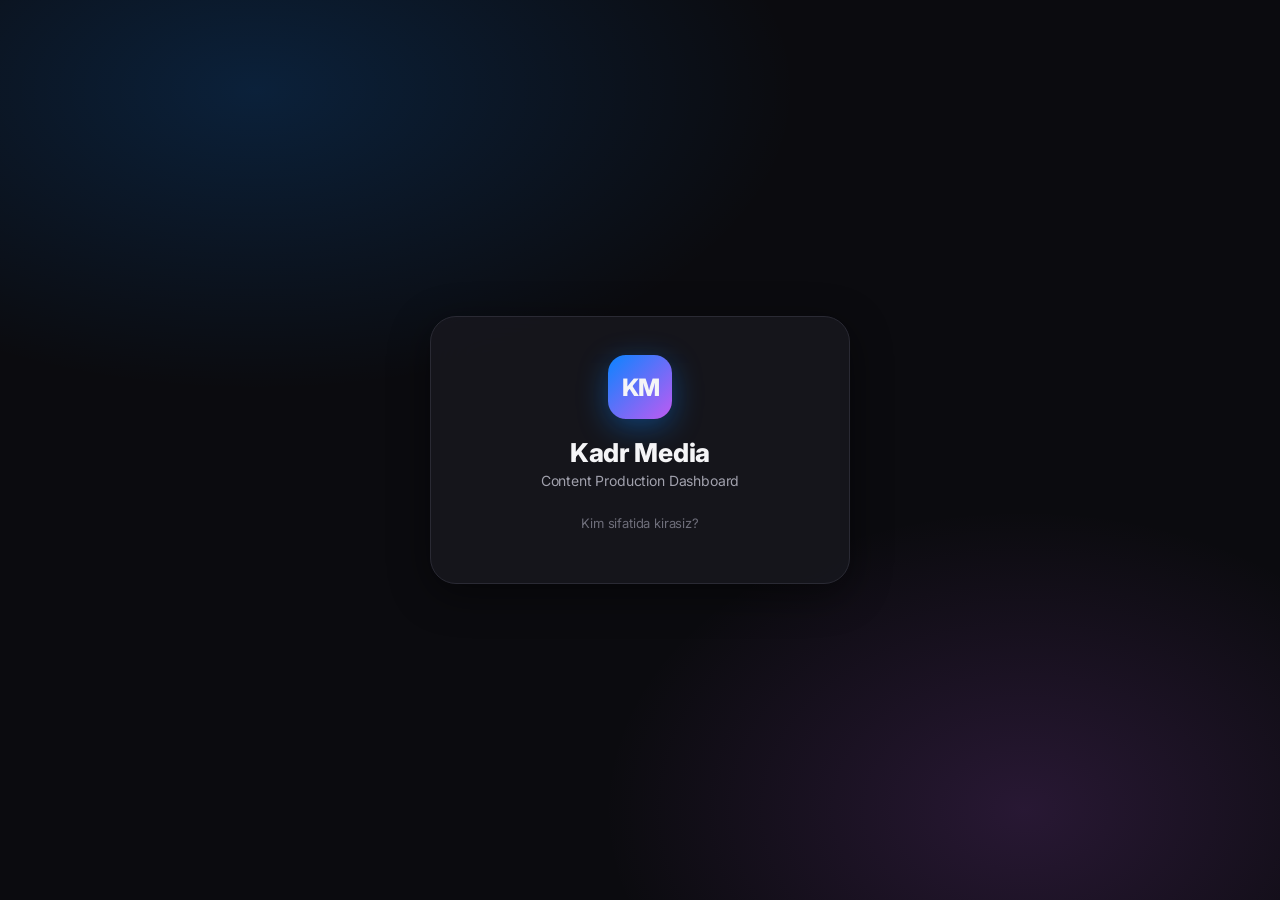
==== public/index.html @ e619c549 "Add files via upload" ====
<!DOCTYPE html>
<html lang="uz">
<head>
  <meta charset="UTF-8" />
  <meta name="viewport" content="width=device-width, initial-scale=1.0, maximum-scale=1.0, user-scalable=no" />
  <meta name="theme-color" content="#0b0b0f" />
  <title>Kadr Media · Dashboard</title>
  <link rel="preconnect" href="https://fonts.googleapis.com" />
  <link rel="preconnect" href="https://fonts.gstatic.com" crossorigin />
  <link href="https://fonts.googleapis.com/css2?family=Inter:wght@400;500;600;700;800&display=swap" rel="stylesheet" />
  <link rel="stylesheet" href="styles.css" />
</head>
<body>

  <!-- ===== LOGIN ===== -->
  <div id="login" class="login-screen">
    <div class="login-card">
      <div class="login-logo">KM</div>
      <h1>Kadr Media</h1>
      <p class="login-sub">Content Production Dashboard</p>
      <p class="login-hint">Kim sifatida kirasiz?</p>
      <div id="loginUsers" class="login-users"></div>
    </div>
  </div>

  <!-- ===== APP ===== -->
  <div id="app" class="app hidden">

    <!-- Sidebar (desktop) / Topbar -->
    <aside class="sidebar">
      <div class="brand">
        <div class="brand-logo">KM</div>
        <div>
          <div class="brand-name">Kadr Media</div>
          <div class="brand-sub">Production OS</div>
        </div>
      </div>

      <nav class="nav">
        <button class="nav-btn active" data-view="dashboard">
          <span class="ic">▦</span> Boshqaruv paneli
        </button>
        <button class="nav-btn" data-view="projects">
          <span class="ic">▣</span> Loyihalar
        </button>
        <button class="nav-btn" data-view="team">
          <span class="ic">◍</span> Jamoa yuklamasi
        </button>
        <button class="nav-btn ceo-only" data-view="ceo">
          <span class="ic">★</span> CEO ko'rinishi
        </button>
      </nav>

      <div class="sidebar-foot">
        <div class="me">
          <div class="me-avatar" id="meAvatar">?</div>
          <div class="me-info">
            <div class="me-name" id="meName">—</div>
            <div class="me-role" id="meRole">—</div>
          </div>
        </div>
        <button class="logout-btn" id="logoutBtn">Chiqish</button>
      </div>
    </aside>

    <!-- Main -->
    <main class="main">
      <header class="topbar">
        <div>
          <h2 id="viewTitle">Boshqaruv paneli</h2>
          <p id="viewSub" class="muted">Bugungi holat — bir qarashda</p>
        </div>
        <div class="topbar-actions">
          <div class="search-box">
            <span>⌕</span>
            <input id="searchInput" type="text" placeholder="Loyiha qidirish..." />
          </div>
          <button class="btn-primary" id="addBtn">+ Loyiha</button>
        </div>
      </header>

      <div class="content" id="content"></div>
    </main>

    <!-- Mobile bottom nav -->
    <nav class="mobile-nav">
      <button class="m-btn active" data-view="dashboard"><span>▦</span>Panel</button>
      <button class="m-btn" data-view="projects"><span>▣</span>Loyihalar</button>
      <button class="m-btn" data-view="team"><span>◍</span>Jamoa</button>
      <button class="m-btn ceo-only" data-view="ceo"><span>★</span>CEO</button>
    </nav>
  </div>

  <!-- ===== MODAL ===== -->
  <div id="modal" class="modal-overlay hidden">
    <div class="modal">
      <div class="modal-head">
        <h3 id="modalTitle">Loyiha</h3>
        <button class="modal-close" id="modalClose">✕</button>
      </div>
      <div class="modal-body" id="modalBody"></div>
    </div>
  </div>

  <div id="toast" class="toast hidden"></div>

  <script src="app.js"></script>
</body>
</html>
---- public/styles.css ----
/* ============================================================
   Kadr Media Dashboard — Styles (Apple / Notion / Monday uslubi)
   ============================================================ */

:root {
  --bg: #0b0b0f;
  --bg-soft: #141419;
  --surface: #1a1a21;
  --surface-2: #21212a;
  --border: #2a2a34;
  --border-soft: #232330;
  --text: #f5f5f7;
  --text-2: #a1a1ad;
  --text-3: #6e6e7a;

  --blue: #0a84ff;
  --purple: #bf5af2;
  --green: #30d158;
  --orange: #ff9f0a;
  --red: #ff453a;
  --pink: #ff375f;
  --yellow: #ffd60a;

  --radius: 18px;
  --radius-sm: 12px;
  --shadow: 0 10px 40px rgba(0, 0, 0, 0.45);
  --shadow-sm: 0 4px 18px rgba(0, 0, 0, 0.3);
}

* { box-sizing: border-box; margin: 0; padding: 0; }

body {
  font-family: 'Inter', -apple-system, BlinkMacSystemFont, 'SF Pro Display', sans-serif;
  background: var(--bg);
  color: var(--text);
  -webkit-font-smoothing: antialiased;
  letter-spacing: -0.01em;
}

.hidden { display: none !important; }
.muted { color: var(--text-2); font-size: 13px; }

/* ===== LOGIN ===== */
.login-screen {
  position: fixed; inset: 0;
  display: flex; align-items: center; justify-content: center;
  background:
    radial-gradient(900px 500px at 20% 10%, rgba(10,132,255,0.18), transparent 60%),
    radial-gradient(700px 500px at 80% 90%, rgba(191,90,242,0.16), transparent 60%),
    var(--bg);
  padding: 24px;
}
.login-card {
  width: 100%; max-width: 420px;
  background: rgba(26,26,33,0.7);
  backdrop-filter: blur(30px);
  border: 1px solid var(--border);
  border-radius: 26px;
  padding: 38px 30px;
  text-align: center;
  box-shadow: var(--shadow);
}
.login-logo {
  width: 64px; height: 64px; margin: 0 auto 18px;
  border-radius: 18px;
  background: linear-gradient(135deg, var(--blue), var(--purple));
  display: flex; align-items: center; justify-content: center;
  font-weight: 800; font-size: 24px; letter-spacing: -1px;
  box-shadow: 0 8px 30px rgba(10,132,255,0.4);
}
.login-card h1 { font-size: 26px; font-weight: 800; }
.login-sub { color: var(--text-2); font-size: 14px; margin-top: 4px; }
.login-hint { color: var(--text-3); font-size: 13px; margin: 26px 0 14px; }
.login-users { display: flex; flex-direction: column; gap: 10px; }
.login-user {
  display: flex; align-items: center; gap: 14px;
  padding: 13px 16px; border-radius: 14px;
  background: var(--surface-2); border: 1px solid var(--border);
  cursor: pointer; transition: all .18s ease; text-align: left;
}
.login-user:hover { transform: translateY(-2px); border-color: var(--blue); background: var(--surface); }
.login-user .av {
  width: 40px; height: 40px; border-radius: 12px; flex-shrink: 0;
  display: flex; align-items: center; justify-content: center;
  font-weight: 700; color: #fff; font-size: 16px;
}
.login-user .lu-name { font-weight: 600; font-size: 15px; }
.login-user .lu-role { color: var(--text-2); font-size: 12px; }

/* ===== APP LAYOUT ===== */
.app { display: flex; min-height: 100vh; }

.sidebar {
  width: 260px; flex-shrink: 0;
  background: var(--bg-soft);
  border-right: 1px solid var(--border-soft);
  display: flex; flex-direction: column;
  padding: 22px 16px;
  position: sticky; top: 0; height: 100vh;
}
.brand { display: flex; align-items: center; gap: 12px; padding: 4px 8px 22px; }
.brand-logo {
  width: 42px; height: 42px; border-radius: 12px;
  background: linear-gradient(135deg, var(--blue), var(--purple));
  display: flex; align-items: center; justify-content: center;
  font-weight: 800; font-size: 17px;
}
.brand-name { font-weight: 700; font-size: 16px; }
.brand-sub { color: var(--text-3); font-size: 11px; text-transform: uppercase; letter-spacing: 1px; }

.nav { display: flex; flex-direction: column; gap: 4px; flex: 1; }
.nav-btn {
  display: flex; align-items: center; gap: 12px;
  padding: 11px 14px; border-radius: 11px;
  background: transparent; border: none; color: var(--text-2);
  font-size: 14px; font-weight: 500; cursor: pointer;
  font-family: inherit; text-align: left; transition: all .15s;
}
.nav-btn .ic { font-size: 15px; width: 18px; text-align: center; }
.nav-btn:hover { background: var(--surface); color: var(--text); }
.nav-btn.active { background: var(--surface-2); color: var(--text); box-shadow: var(--shadow-sm); }

.sidebar-foot { border-top: 1px solid var(--border-soft); padding-top: 16px; }
.me { display: flex; align-items: center; gap: 11px; padding: 0 6px 12px; }
.me-avatar {
  width: 38px; height: 38px; border-radius: 11px;
  display: flex; align-items: center; justify-content: center;
  font-weight: 700; color: #fff;
}
.me-name { font-weight: 600; font-size: 14px; }
.me-role { color: var(--text-3); font-size: 11px; }
.logout-btn {
  width: 100%; padding: 9px; border-radius: 10px;
  background: var(--surface); border: 1px solid var(--border);
  color: var(--text-2); cursor: pointer; font-family: inherit; font-size: 13px;
}
.logout-btn:hover { color: var(--red); border-color: var(--red); }

/* ===== MAIN ===== */
.main { flex: 1; min-width: 0; display: flex; flex-direction: column; }
.topbar {
  display: flex; align-items: center; justify-content: space-between;
  padding: 24px 30px; gap: 16px;
  border-bottom: 1px solid var(--border-soft);
  position: sticky; top: 0; background: rgba(11,11,15,0.8);
  backdrop-filter: blur(20px); z-index: 20;
}
.topbar h2 { font-size: 22px; font-weight: 700; }
.topbar-actions { display: flex; align-items: center; gap: 12px; }
.search-box {
  display: flex; align-items: center; gap: 8px;
  background: var(--surface); border: 1px solid var(--border);
  border-radius: 11px; padding: 9px 13px; color: var(--text-3);
}
.search-box input {
  background: transparent; border: none; outline: none;
  color: var(--text); font-family: inherit; font-size: 14px; width: 180px;
}
.btn-primary {
  background: linear-gradient(135deg, var(--blue), #0066d6);
  color: #fff; border: none; border-radius: 11px;
  padding: 10px 18px; font-weight: 600; font-size: 14px;
  cursor: pointer; font-family: inherit; white-space: nowrap;
  box-shadow: 0 6px 20px rgba(10,132,255,0.35); transition: transform .15s;
}
.btn-primary:hover { transform: translateY(-1px); }

.content { padding: 26px 30px 90px; }

/* ===== STAT CARDS ===== */
.stats-grid {
  display: grid; grid-template-columns: repeat(4, 1fr);
  gap: 16px; margin-bottom: 26px;
}
.stat-card {
  background: var(--surface); border: 1px solid var(--border-soft);
  border-radius: var(--radius); padding: 20px;
  position: relative; overflow: hidden;
}
.stat-card .stat-ic {
  width: 40px; height: 40px; border-radius: 11px;
  display: flex; align-items: center; justify-content: center;
  font-size: 18px; margin-bottom: 14px;
}
.stat-val { font-size: 32px; font-weight: 800; line-height: 1; }
.stat-label { color: var(--text-2); font-size: 13px; margin-top: 6px; }
.stat-card.accent-blue .stat-ic { background: rgba(10,132,255,.15); color: var(--blue); }
.stat-card.accent-red .stat-ic { background: rgba(255,69,58,.15); color: var(--red); }
.stat-card.accent-green .stat-ic { background: rgba(48,209,88,.15); color: var(--green); }
.stat-card.accent-orange .stat-ic { background: rgba(255,159,10,.15); color: var(--orange); }

/* ===== SECTION ===== */
.section-head {
  display: flex; align-items: center; justify-content: space-between;
  margin: 26px 0 14px;
}
.section-head h3 { font-size: 17px; font-weight: 700; }
.filter-row { display: flex; gap: 8px; flex-wrap: wrap; margin-bottom: 18px; }
.chip {
  padding: 7px 14px; border-radius: 20px; font-size: 13px;
  background: var(--surface); border: 1px solid var(--border);
  color: var(--text-2); cursor: pointer; font-family: inherit; transition: all .15s;
}
.chip:hover { color: var(--text); }
.chip.active { background: var(--text); color: var(--bg); border-color: var(--text); font-weight: 600; }

/* ===== PROJECT CARDS ===== */
.cards-grid {
  display: grid; grid-template-columns: repeat(auto-fill, minmax(330px, 1fr));
  gap: 16px;
}
.project-card {
  background: var(--surface); border: 1px solid var(--border-soft);
  border-radius: var(--radius); padding: 18px; cursor: pointer;
  transition: all .18s ease; position: relative;
}
.project-card:hover { transform: translateY(-3px); border-color: var(--border); box-shadow: var(--shadow); }
.pc-top { display: flex; justify-content: space-between; align-items: flex-start; gap: 10px; margin-bottom: 4px; }
.pc-name { font-weight: 700; font-size: 16px; line-height: 1.3; }
.pc-client { color: var(--text-2); font-size: 13px; margin-bottom: 14px; }

.pc-badges { display: flex; gap: 6px; flex-wrap: wrap; }
.badge {
  font-size: 11px; font-weight: 600; padding: 3px 9px; border-radius: 7px;
  display: inline-flex; align-items: center; gap: 4px;
}
.badge.overdue { background: rgba(255,69,58,.16); color: var(--red); }
.badge.risk { background: rgba(255,159,10,.16); color: var(--orange); }
.badge.done { background: rgba(48,209,88,.16); color: var(--green); }

/* progress */
.pc-progress { margin: 14px 0; }
.progress-bar { height: 7px; background: var(--surface-2); border-radius: 6px; overflow: hidden; }
.progress-fill { height: 100%; border-radius: 6px; background: linear-gradient(90deg, var(--blue), var(--green)); transition: width .4s; }
.pc-progress-label { display: flex; justify-content: space-between; font-size: 12px; color: var(--text-2); margin-top: 7px; }

/* stages mini */
.pc-stages { display: flex; gap: 6px; margin: 14px 0 4px; }
.stage-dot {
  flex: 1; text-align: center; font-size: 10px; padding: 6px 2px;
  border-radius: 8px; font-weight: 600; color: var(--text-3);
  background: var(--surface-2); border: 1px solid transparent;
}
.stage-dot.jarayonda { color: var(--orange); background: rgba(255,159,10,.12); }
.stage-dot.tayyor { color: var(--green); background: rgba(48,209,88,.14); }

.pc-foot {
  display: flex; align-items: center; justify-content: space-between;
  margin-top: 14px; padding-top: 14px; border-top: 1px solid var(--border-soft);
}
.pc-resp { display: flex; align-items: center; gap: 8px; }
.mini-av {
  width: 26px; height: 26px; border-radius: 8px;
  display: flex; align-items: center; justify-content: center;
  font-size: 11px; font-weight: 700; color: #fff;
}
.pc-resp span { font-size: 13px; color: var(--text-2); }
.pc-deadline { font-size: 12px; color: var(--text-2); }
.pc-deadline.late { color: var(--red); font-weight: 600; }
.pc-deadline.soon { color: var(--orange); font-weight: 600; }

/* problem strip */
.pc-problem {
  margin-top: 12px; padding: 9px 12px; border-radius: 10px;
  background: rgba(255,69,58,.1); border: 1px solid rgba(255,69,58,.2);
  font-size: 12px; color: #ff8c84; display: flex; gap: 7px;
}

/* ===== TEAM / WORKLOAD ===== */
.team-grid { display: grid; grid-template-columns: repeat(auto-fill, minmax(280px, 1fr)); gap: 16px; }
.team-card { background: var(--surface); border: 1px solid var(--border-soft); border-radius: var(--radius); padding: 20px; }
.team-head { display: flex; align-items: center; gap: 12px; margin-bottom: 16px; }
.team-av { width: 46px; height: 46px; border-radius: 13px; display: flex; align-items: center; justify-content: center; font-weight: 700; color: #fff; font-size: 17px; }
.team-name { font-weight: 700; font-size: 16px; }
.team-role { color: var(--text-3); font-size: 12px; }
.wl-bars { display: flex; flex-direction: column; gap: 10px; }
.wl-row { display: flex; align-items: center; justify-content: space-between; font-size: 13px; }
.wl-row .lbl { color: var(--text-2); }
.wl-row .val { font-weight: 700; }
.wl-meter { height: 8px; border-radius: 6px; background: var(--surface-2); overflow: hidden; margin-top: 4px; }
.wl-meter-fill { height: 100%; border-radius: 6px; }

/* ===== CEO ===== */
.ceo-grid { display: grid; grid-template-columns: 1.4fr 1fr; gap: 16px; align-items: start; }
.panel { background: var(--surface); border: 1px solid var(--border-soft); border-radius: var(--radius); padding: 20px; margin-bottom: 16px; }
.panel h3 { font-size: 16px; margin-bottom: 14px; display: flex; align-items: center; gap: 8px; }
.ceo-list { display: flex; flex-direction: column; gap: 10px; }
.ceo-item {
  display: flex; align-items: center; justify-content: space-between; gap: 10px;
  padding: 12px 14px; border-radius: 12px; background: var(--surface-2);
  cursor: pointer; transition: background .15s;
}
.ceo-item:hover { background: var(--border); }
.ceo-item .ci-left { display: flex; align-items: center; gap: 11px; min-width: 0; }
.ceo-item .ci-name { font-weight: 600; font-size: 14px; }
.ceo-item .ci-sub { color: var(--text-3); font-size: 12px; }
.pill { font-size: 11px; font-weight: 600; padding: 4px 10px; border-radius: 20px; white-space: nowrap; }
.pill.red { background: rgba(255,69,58,.16); color: var(--red); }
.pill.orange { background: rgba(255,159,10,.16); color: var(--orange); }
.pill.green { background: rgba(48,209,88,.16); color: var(--green); }
.pill.blue { background: rgba(10,132,255,.16); color: var(--blue); }

.activity-item { display: flex; gap: 11px; padding: 10px 0; border-bottom: 1px solid var(--border-soft); font-size: 13px; }
.activity-item:last-child { border: none; }
.activity-dot { width: 8px; height: 8px; border-radius: 50%; background: var(--green); margin-top: 6px; flex-shrink: 0; }
.activity-item .at-time { color: var(--text-3); font-size: 11px; margin-left: auto; white-space: nowrap; }

/* ===== MODAL ===== */
.modal-overlay {
  position: fixed; inset: 0; background: rgba(0,0,0,.6);
  backdrop-filter: blur(6px); z-index: 100;
  display: flex; align-items: center; justify-content: center; padding: 20px;
}
.modal {
  width: 100%; max-width: 560px; max-height: 90vh; overflow-y: auto;
  background: var(--bg-soft); border: 1px solid var(--border);
  border-radius: 22px; box-shadow: var(--shadow);
}
.modal-head {
  display: flex; align-items: center; justify-content: space-between;
  padding: 22px 24px 16px; position: sticky; top: 0;
  background: var(--bg-soft); border-bottom: 1px solid var(--border-soft); z-index: 2;
}
.modal-head h3 { font-size: 19px; font-weight: 700; }
.modal-close {
  width: 32px; height: 32px; border-radius: 9px; border: none;
  background: var(--surface); color: var(--text-2); cursor: pointer; font-size: 15px;
}
.modal-close:hover { color: var(--text); }
.modal-body { padding: 22px 24px 26px; }

.field { margin-bottom: 16px; }
.field label { display: block; font-size: 13px; font-weight: 600; color: var(--text-2); margin-bottom: 7px; }
.field input, .field select, .field textarea {
  width: 100%; padding: 11px 13px; border-radius: 11px;
  background: var(--surface); border: 1px solid var(--border);
  color: var(--text); font-family: inherit; font-size: 14px; outline: none;
}
.field input:focus, .field select:focus, .field textarea:focus { border-color: var(--blue); }
.field textarea { resize: vertical; min-height: 64px; }
.field-row { display: grid; grid-template-columns: 1fr 1fr; gap: 12px; }

.stage-editor { display: flex; flex-direction: column; gap: 10px; }
.stage-edit-row { display: flex; align-items: center; justify-content: space-between; gap: 12px; }
.stage-edit-row .sname { font-size: 14px; font-weight: 600; }
.seg { display: flex; background: var(--surface); border-radius: 10px; padding: 3px; border: 1px solid var(--border); }
.seg button {
  border: none; background: transparent; color: var(--text-3);
  font-family: inherit; font-size: 12px; font-weight: 600;
  padding: 6px 11px; border-radius: 8px; cursor: pointer; white-space: nowrap;
}
.seg button.on-k { background: var(--surface-2); color: var(--text); }
.seg button.on-j { background: rgba(255,159,10,.2); color: var(--orange); }
.seg button.on-t { background: rgba(48,209,88,.2); color: var(--green); }

.modal-actions { display: flex; gap: 10px; margin-top: 22px; }
.btn-save { flex: 1; background: linear-gradient(135deg, var(--blue), #0066d6); color: #fff; border: none; border-radius: 12px; padding: 13px; font-weight: 700; font-size: 15px; cursor: pointer; font-family: inherit; }
.btn-del { background: var(--surface); color: var(--red); border: 1px solid var(--border); border-radius: 12px; padding: 13px 18px; cursor: pointer; font-family: inherit; font-weight: 600; }
.divider { height: 1px; background: var(--border-soft); margin: 20px 0; }
.sec-label { font-size: 12px; text-transform: uppercase; letter-spacing: 1px; color: var(--text-3); margin-bottom: 12px; font-weight: 700; }

/* ===== TOAST ===== */
.toast {
  position: fixed; bottom: 28px; left: 50%; transform: translateX(-50%);
  background: var(--surface-2); border: 1px solid var(--border);
  padding: 13px 22px; border-radius: 13px; font-size: 14px; font-weight: 600;
  z-index: 200; box-shadow: var(--shadow); animation: toastIn .25s ease;
}
@keyframes toastIn { from { opacity: 0; transform: translate(-50%, 12px); } to { opacity: 1; transform: translate(-50%, 0); } }

.empty { text-align: center; padding: 60px 20px; color: var(--text-3); }
.empty .em-ic { font-size: 40px; margin-bottom: 12px; }

/* ===== MOBILE NAV ===== */
.mobile-nav { display: none; }

/* ===== RESPONSIVE ===== */
@media (max-width: 1100px) {
  .stats-grid { grid-template-columns: repeat(2, 1fr); }
  .ceo-grid { grid-template-columns: 1fr; }
}
@media (max-width: 820px) {
  .sidebar { display: none; }
  .topbar { padding: 16px 18px; position: sticky; }
  .topbar h2 { font-size: 19px; }
  .search-box { display: none; }
  .content { padding: 18px 16px 100px; }
  .cards-grid { grid-template-columns: 1fr; }
  .stats-grid { gap: 12px; }
  .stat-val { font-size: 26px; }
  .field-row { grid-template-columns: 1fr; }

  .mobile-nav {
    display: flex; position: fixed; bottom: 0; left: 0; right: 0;
    background: rgba(20,20,25,0.92); backdrop-filter: blur(20px);
    border-top: 1px solid var(--border); padding: 8px 8px calc(8px + env(safe-area-inset-bottom));
    z-index: 50; justify-content: space-around;
  }
  .m-btn {
    flex: 1; display: flex; flex-direction: column; align-items: center; gap: 3px;
    background: none; border: none; color: var(--text-3);
    font-family: inherit; font-size: 11px; font-weight: 600; padding: 6px; cursor: pointer;
  }
  .m-btn span { font-size: 18px; }
  .m-btn.active { color: var(--blue); }
}
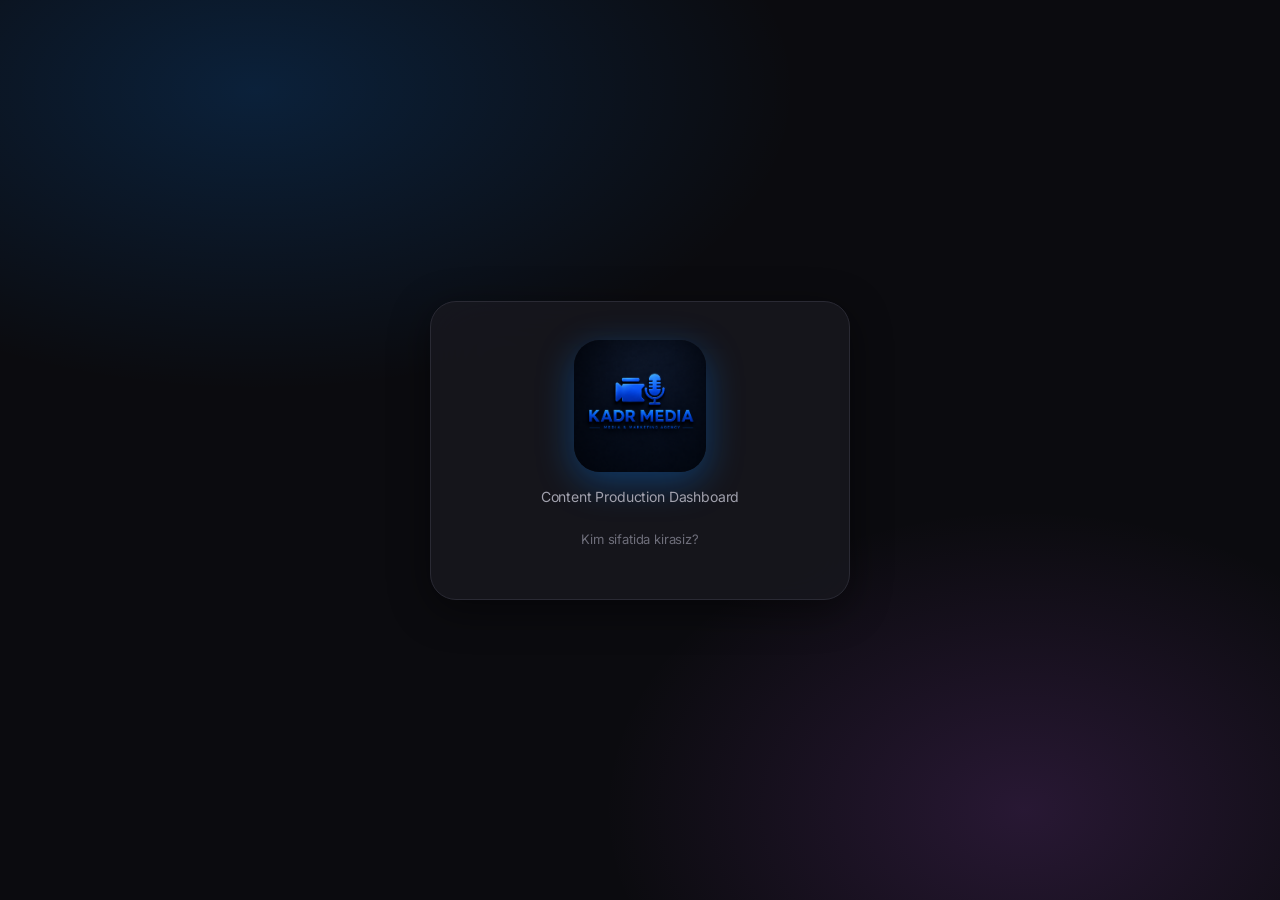
==== commit 0b153cb8: "Add files via upload" ====
--- a/public/index.html
+++ b/public/index.html
@@ -5,6 +5,8 @@
   <meta name="viewport" content="width=device-width, initial-scale=1.0, maximum-scale=1.0, user-scalable=no" />
   <meta name="theme-color" content="#0b0b0f" />
   <title>Kadr Media · Dashboard</title>
+  <link rel="icon" type="image/png" href="logo.png" />
+  <link rel="apple-touch-icon" href="logo.png" />
   <link rel="preconnect" href="https://fonts.googleapis.com" />
   <link rel="preconnect" href="https://fonts.gstatic.com" crossorigin />
   <link href="https://fonts.googleapis.com/css2?family=Inter:wght@400;500;600;700;800&display=swap" rel="stylesheet" />
@@ -15,8 +17,7 @@
   <!-- ===== LOGIN ===== -->
   <div id="login" class="login-screen">
     <div class="login-card">
-      <div class="login-logo">KM</div>
-      <h1>Kadr Media</h1>
+      <img class="login-logo-img" src="logo.png" alt="Kadr Media" />
       <p class="login-sub">Content Production Dashboard</p>
       <p class="login-hint">Kim sifatida kirasiz?</p>
       <div id="loginUsers" class="login-users"></div>
@@ -29,7 +30,7 @@
     <!-- Sidebar (desktop) / Topbar -->
     <aside class="sidebar">
       <div class="brand">
-        <div class="brand-logo">KM</div>
+        <div class="brand-logo"></div>
         <div>
           <div class="brand-name">Kadr Media</div>
           <div class="brand-sub">Production OS</div>
--- a/public/styles.css
+++ b/public/styles.css
@@ -60,13 +60,10 @@
   text-align: center;
   box-shadow: var(--shadow);
 }
-.login-logo {
-  width: 64px; height: 64px; margin: 0 auto 18px;
-  border-radius: 18px;
-  background: linear-gradient(135deg, var(--blue), var(--purple));
-  display: flex; align-items: center; justify-content: center;
-  font-weight: 800; font-size: 24px; letter-spacing: -1px;
-  box-shadow: 0 8px 30px rgba(10,132,255,0.4);
+.login-logo-img {
+  width: 132px; height: 132px; margin: 0 auto 16px;
+  display: block; border-radius: 26px; object-fit: cover;
+  box-shadow: 0 10px 36px rgba(10, 132, 255, 0.35);
 }
 .login-card h1 { font-size: 26px; font-weight: 800; }
 .login-sub { color: var(--text-2); font-size: 14px; margin-top: 4px; }
@@ -101,9 +98,8 @@
 .brand { display: flex; align-items: center; gap: 12px; padding: 4px 8px 22px; }
 .brand-logo {
   width: 42px; height: 42px; border-radius: 12px;
-  background: linear-gradient(135deg, var(--blue), var(--purple));
-  display: flex; align-items: center; justify-content: center;
-  font-weight: 800; font-size: 17px;
+  /* To'liq logodan faqat kamera+mikrofon belgisini CSS bilan kesib ko'rsatadi */
+  background: #0a0e14 url('logo.png') -31px -13px / 103px 103px no-repeat;
 }
 .brand-name { font-weight: 700; font-size: 16px; }
 .brand-sub { color: var(--text-3); font-size: 11px; text-transform: uppercase; letter-spacing: 1px; }
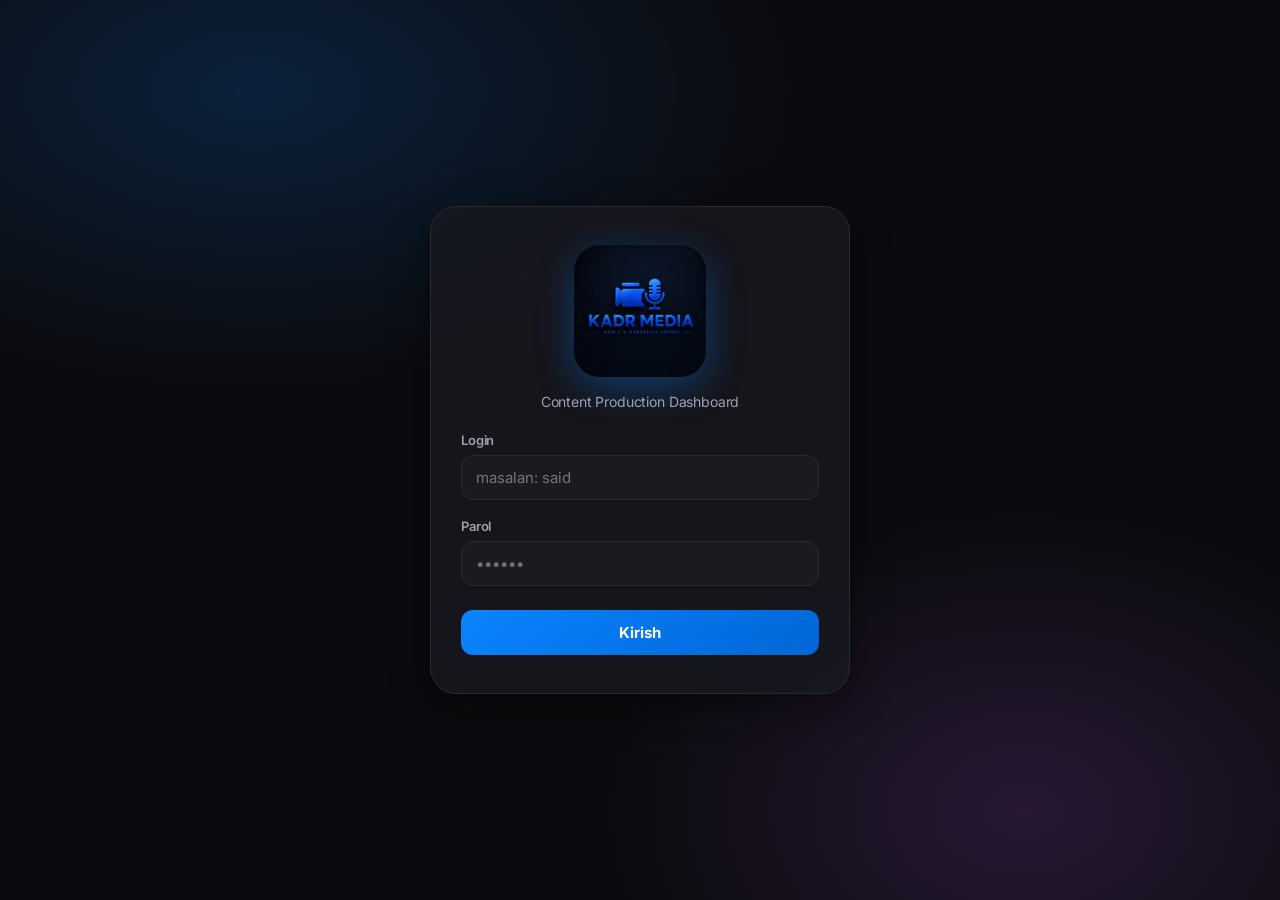
==== commit f44c9842: "Add files via upload" ====
--- a/public/index.html
+++ b/public/index.html
@@ -19,15 +19,23 @@
     <div class="login-card">
       <img class="login-logo-img" src="logo.png" alt="Kadr Media" />
       <p class="login-sub">Content Production Dashboard</p>
-      <p class="login-hint">Kim sifatida kirasiz?</p>
-      <div id="loginUsers" class="login-users"></div>
+      <form id="loginForm" class="login-form" autocomplete="on">
+        <div class="field">
+          <label>Login</label>
+          <input id="loginUser" type="text" placeholder="masalan: said" autocapitalize="none" autocomplete="username" />
+        </div>
+        <div class="field">
+          <label>Parol</label>
+          <input id="loginPass" type="password" placeholder="••••••" autocomplete="current-password" />
+        </div>
+        <div id="loginError" class="login-err hidden"></div>
+        <button type="submit" class="btn-save" id="loginBtn">Kirish</button>
+      </form>
     </div>
   </div>
 
   <!-- ===== APP ===== -->
   <div id="app" class="app hidden">
-
-    <!-- Sidebar (desktop) / Topbar -->
     <aside class="sidebar">
       <div class="brand">
         <div class="brand-logo"></div>
@@ -36,24 +44,9 @@
           <div class="brand-sub">Production OS</div>
         </div>
       </div>
-
-      <nav class="nav">
-        <button class="nav-btn active" data-view="dashboard">
-          <span class="ic">▦</span> Boshqaruv paneli
-        </button>
-        <button class="nav-btn" data-view="projects">
-          <span class="ic">▣</span> Loyihalar
-        </button>
-        <button class="nav-btn" data-view="team">
-          <span class="ic">◍</span> Jamoa yuklamasi
-        </button>
-        <button class="nav-btn ceo-only" data-view="ceo">
-          <span class="ic">★</span> CEO ko'rinishi
-        </button>
-      </nav>
-
+      <nav class="nav" id="navMenu"></nav>
       <div class="sidebar-foot">
-        <div class="me">
+        <div class="me" id="meBox">
           <div class="me-avatar" id="meAvatar">?</div>
           <div class="me-info">
             <div class="me-name" id="meName">—</div>
@@ -64,39 +57,28 @@
       </div>
     </aside>
 
-    <!-- Main -->
     <main class="main">
       <header class="topbar">
-        <div>
-          <h2 id="viewTitle">Boshqaruv paneli</h2>
-          <p id="viewSub" class="muted">Bugungi holat — bir qarashda</p>
+        <div class="topbar-left">
+          <div class="topbar-logo"></div>
+          <div>
+            <h2 id="viewTitle">—</h2>
+            <p id="viewSub" class="muted">—</p>
+          </div>
         </div>
-        <div class="topbar-actions">
-          <div class="search-box">
-            <span>⌕</span>
-            <input id="searchInput" type="text" placeholder="Loyiha qidirish..." />
-          </div>
-          <button class="btn-primary" id="addBtn">+ Loyiha</button>
-        </div>
+        <div class="topbar-actions" id="topbarActions"></div>
       </header>
-
       <div class="content" id="content"></div>
     </main>
 
-    <!-- Mobile bottom nav -->
-    <nav class="mobile-nav">
-      <button class="m-btn active" data-view="dashboard"><span>▦</span>Panel</button>
-      <button class="m-btn" data-view="projects"><span>▣</span>Loyihalar</button>
-      <button class="m-btn" data-view="team"><span>◍</span>Jamoa</button>
-      <button class="m-btn ceo-only" data-view="ceo"><span>★</span>CEO</button>
-    </nav>
+    <nav class="mobile-nav" id="mobileNav"></nav>
   </div>
 
   <!-- ===== MODAL ===== -->
   <div id="modal" class="modal-overlay hidden">
     <div class="modal">
       <div class="modal-head">
-        <h3 id="modalTitle">Loyiha</h3>
+        <h3 id="modalTitle">—</h3>
         <button class="modal-close" id="modalClose">✕</button>
       </div>
       <div class="modal-body" id="modalBody"></div>
--- a/public/styles.css
+++ b/public/styles.css
@@ -142,6 +142,8 @@
   backdrop-filter: blur(20px); z-index: 20;
 }
 .topbar h2 { font-size: 22px; font-weight: 700; }
+.topbar-left { display: flex; align-items: center; gap: 11px; min-width: 0; }
+.topbar-logo { display: none; }  /* desktop'da yashirin — yon panelda logo bor */
 .topbar-actions { display: flex; align-items: center; gap: 12px; }
 .search-box {
   display: flex; align-items: center; gap: 8px;
@@ -377,8 +379,12 @@
 }
 @media (max-width: 820px) {
   .sidebar { display: none; }
-  .topbar { padding: 16px 18px; position: sticky; }
+  .topbar { padding: 14px 16px; position: sticky; }
   .topbar h2 { font-size: 19px; }
+  .topbar-logo {
+    display: block; width: 38px; height: 38px; border-radius: 10px; flex-shrink: 0;
+    background: #0a0e14 url('logo.png') -28px -12px / 93px 93px no-repeat;
+  }
   .search-box { display: none; }
   .content { padding: 18px 16px 100px; }
   .cards-grid { grid-template-columns: 1fr; }
@@ -400,3 +406,100 @@
   .m-btn span { font-size: 18px; }
   .m-btn.active { color: var(--blue); }
 }
+
+/* ============================================================
+   YANGI MODUL: auth, ssenariy, montaj, moliya, kabinet
+   ============================================================ */
+
+/* Login form */
+.login-form { display: flex; flex-direction: column; gap: 4px; margin-top: 22px; text-align: left; }
+.login-form .field { margin-bottom: 14px; }
+.login-form .field label { display: block; font-size: 13px; font-weight: 600; color: var(--text-2); margin-bottom: 7px; }
+.login-form input {
+  width: 100%; padding: 12px 14px; border-radius: 12px;
+  background: var(--surface); border: 1px solid var(--border);
+  color: var(--text); font-family: inherit; font-size: 15px; outline: none;
+}
+.login-form input:focus { border-color: var(--blue); }
+.login-form .btn-save { margin-top: 6px; }
+.login-err { background: rgba(255,69,58,.12); color: #ff8c84; border: 1px solid rgba(255,69,58,.25);
+  padding: 10px 12px; border-radius: 10px; font-size: 13px; margin-bottom: 12px; text-align: center; }
+
+/* accent-purple stat */
+.stat-card.accent-purple .stat-ic { background: rgba(191,90,242,.15); color: var(--purple); }
+.stat-val { font-size: 27px; line-height: 1.1; overflow-wrap: anywhere; }
+
+/* pill status colours */
+.pill.st-yellow { background: rgba(255,214,10,.16); color: var(--yellow); }
+.pill.st-orange { background: rgba(255,159,10,.16); color: var(--orange); }
+.pill.st-green  { background: rgba(48,209,88,.16);  color: var(--green); }
+.pill.st-red    { background: rgba(255,69,58,.16);  color: var(--red); }
+
+/* mini stat row (ssenaristlar) */
+.mini-stat-row { display: flex; gap: 12px; flex-wrap: wrap; margin-bottom: 18px; }
+.mini-stat { display: flex; align-items: center; gap: 10px; background: var(--surface);
+  border: 1px solid var(--border-soft); border-radius: 14px; padding: 10px 14px; font-size: 13px; }
+.mini-stat-av { width: 34px; height: 34px; border-radius: 10px; display: flex; align-items: center;
+  justify-content: center; font-weight: 700; color: #fff; font-size: 13px; }
+
+/* script + video cards */
+.script-card, .video-card { background: var(--surface); border: 1px solid var(--border-soft);
+  border-radius: var(--radius); padding: 18px; transition: all .18s; }
+.script-card { cursor: pointer; }
+.script-card:hover { transform: translateY(-3px); box-shadow: var(--shadow); }
+.script-prev { font-size: 13px; color: var(--text-2); margin: 12px 0; line-height: 1.5;
+  background: var(--surface-2); padding: 10px 12px; border-radius: 10px; }
+.video-meta { display: flex; gap: 8px; flex-wrap: wrap; margin: 12px 0; }
+.money-chip { font-size: 12px; font-weight: 700; padding: 5px 11px; border-radius: 8px;
+  background: rgba(48,209,88,.14); color: var(--green); }
+.link-chip { font-size: 12px; font-weight: 600; padding: 5px 11px; border-radius: 8px;
+  background: var(--surface-2); color: var(--blue); text-decoration: none; }
+.link-chip:hover { background: var(--border); }
+.pc-problem.soft { background: var(--surface-2); border-color: var(--border); color: var(--text-2); }
+.card-actions { display: flex; gap: 6px; flex-wrap: wrap; }
+.mini-btn { border: none; border-radius: 9px; padding: 7px 12px; font-size: 12px; font-weight: 600;
+  cursor: pointer; font-family: inherit; }
+.mini-btn.blue  { background: rgba(10,132,255,.16); color: var(--blue); }
+.mini-btn.green { background: rgba(48,209,88,.18);  color: var(--green); }
+.mini-btn.red   { background: rgba(255,69,58,.16);  color: var(--red); }
+.mini-btn:hover { filter: brightness(1.25); }
+
+/* money rows (kabinet, editor) */
+.money-rows { display: flex; flex-direction: column; gap: 9px; margin: 6px 0 4px; }
+.mrow { display: flex; align-items: center; justify-content: space-between; font-size: 14px; color: var(--text-2);
+  padding-bottom: 9px; border-bottom: 1px solid var(--border-soft); }
+.mrow:last-child { border-bottom: none; }
+.mrow b { color: var(--text); font-size: 15px; }
+.mrow.big b { font-size: 18px; }
+.ec-stats { display: flex; gap: 8px; flex-wrap: wrap; margin-top: 14px; padding-top: 14px;
+  border-top: 1px solid var(--border-soft); }
+.ec-stats span { font-size: 11px; color: var(--text-3); background: var(--surface-2);
+  padding: 4px 9px; border-radius: 7px; }
+.btn-save.sm { padding: 10px; font-size: 13px; margin-top: 14px; }
+
+/* tier select */
+.tier-grid { display: grid; grid-template-columns: repeat(3, 1fr); gap: 10px; }
+.tier-btn { background: var(--surface); border: 1px solid var(--border); border-radius: 14px;
+  padding: 16px 8px; color: var(--text); font-family: inherit; font-size: 13px; cursor: pointer;
+  text-align: center; line-height: 1.5; transition: all .15s; }
+.tier-btn:hover { border-color: var(--green); transform: translateY(-2px); }
+.tier-btn b { color: var(--green); font-size: 15px; }
+
+/* versions */
+.ver-list { display: flex; flex-direction: column; gap: 12px; }
+.ver-item { background: var(--surface); border: 1px solid var(--border-soft); border-radius: 12px; padding: 14px; }
+.ver-head { display: flex; justify-content: space-between; margin-bottom: 8px; font-size: 13px; }
+.ver-line { font-size: 13px; color: var(--text-2); margin-top: 5px; line-height: 1.5; }
+.sc-status { font-size: 13px; color: var(--text-2); margin-top: 6px; }
+
+/* payments */
+.pay-row { display: flex; justify-content: space-between; align-items: center; padding: 11px 0;
+  border-bottom: 1px solid var(--border-soft); font-size: 13px; }
+.pay-row:last-child { border-bottom: none; }
+.audit-list { display: flex; flex-direction: column; }
+
+/* mobile tweaks for new module */
+@media (max-width: 820px) {
+  .tier-grid { grid-template-columns: 1fr; }
+  .mini-stat-row { flex-direction: column; }
+}
